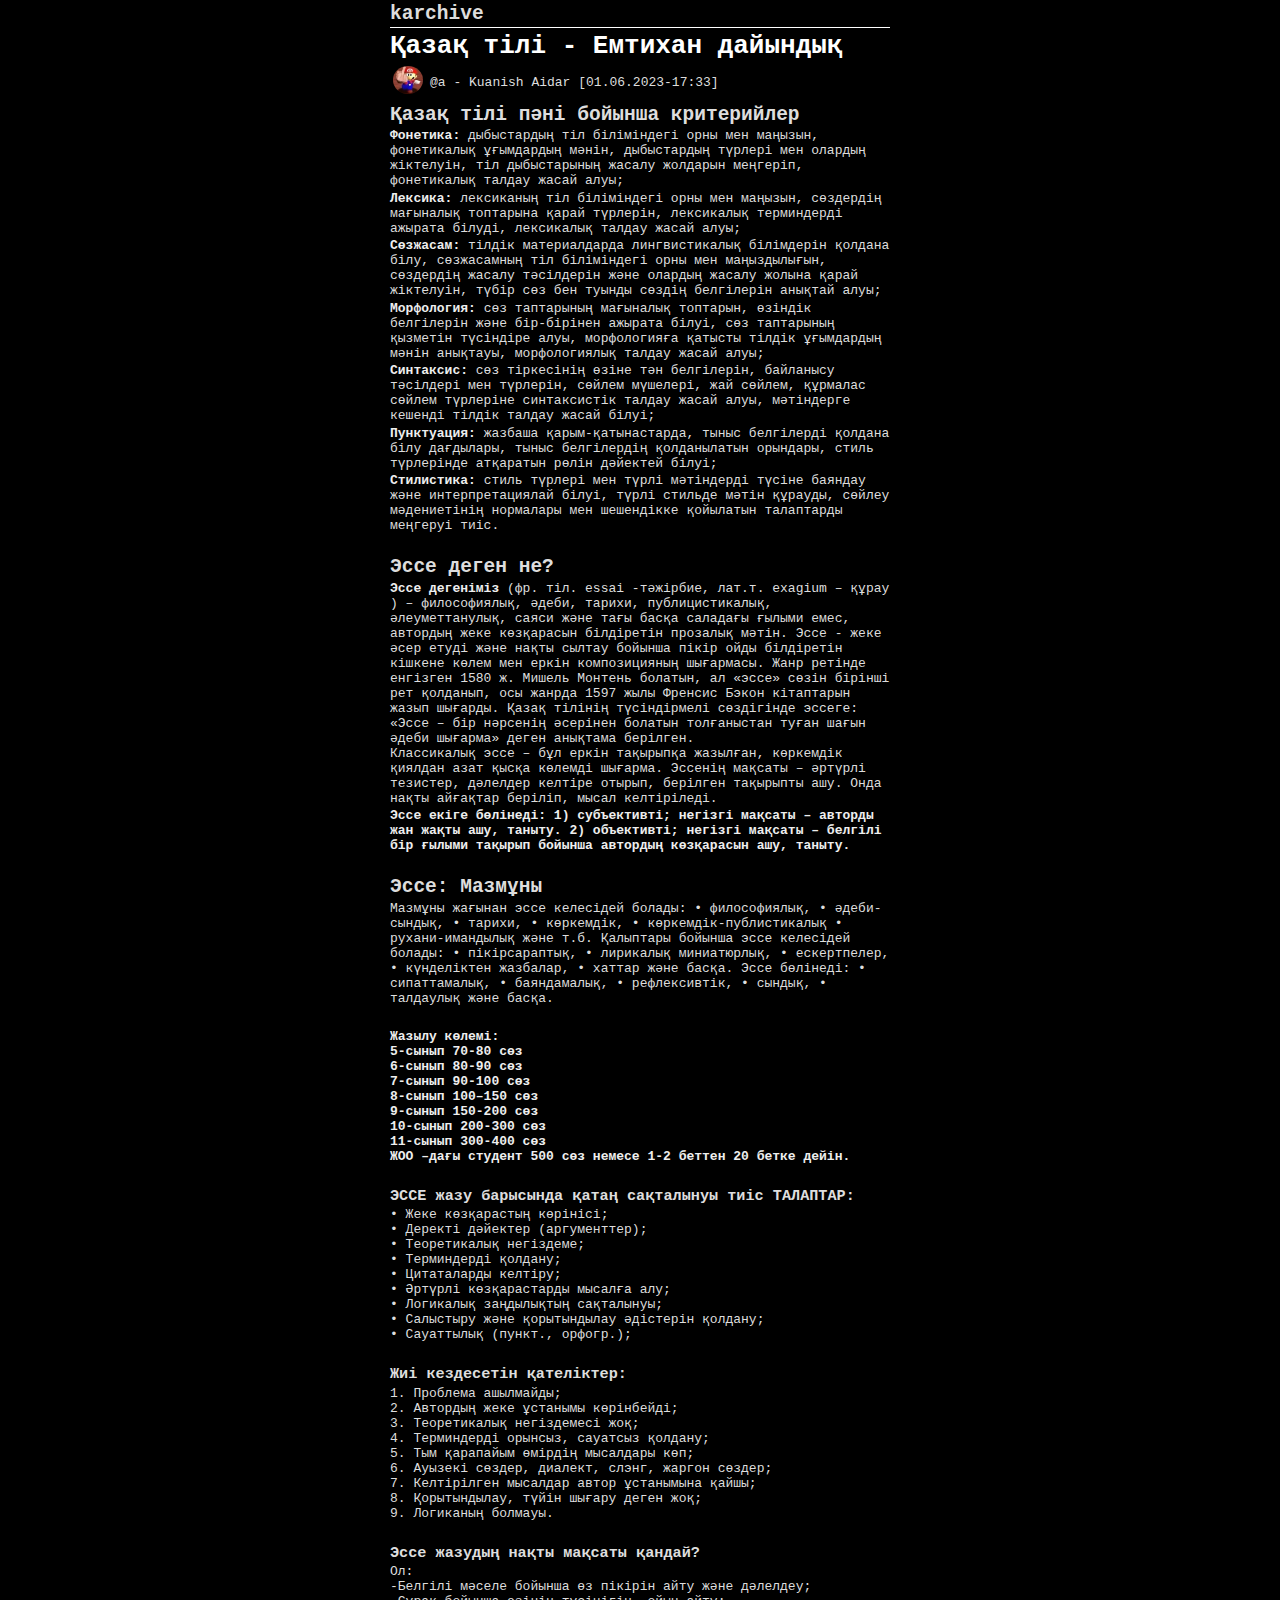
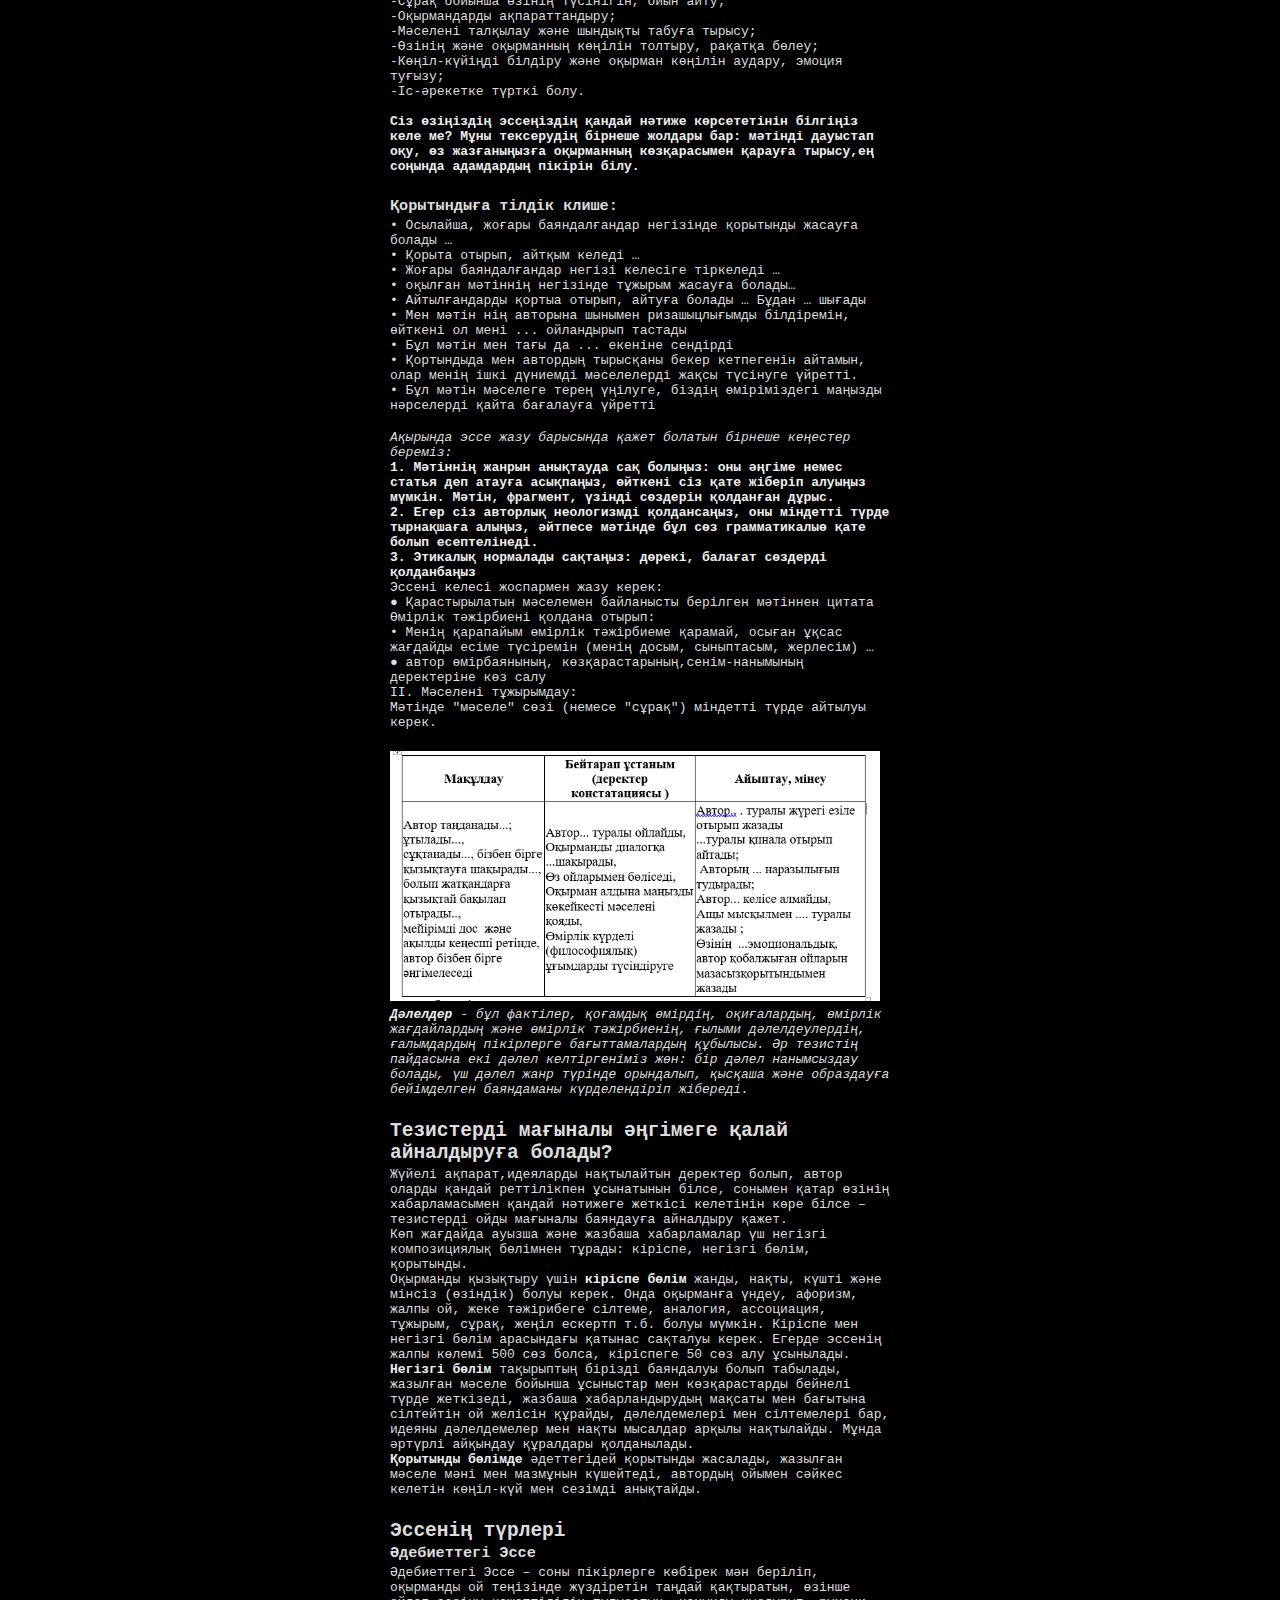
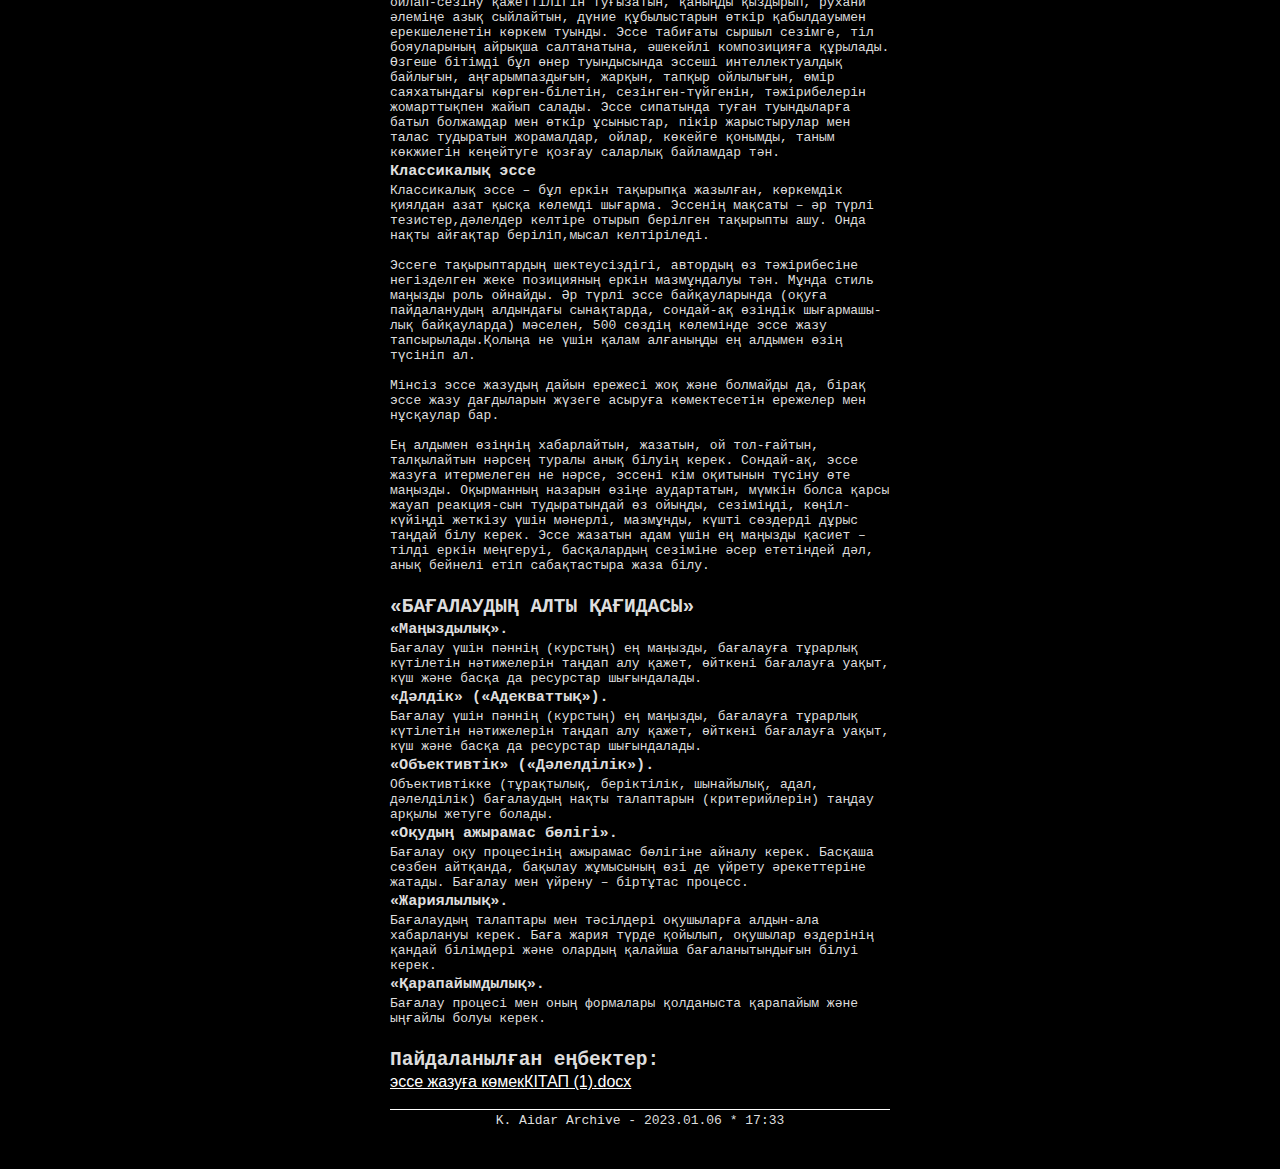
==== one.html @ 9af7af57 "idk" ====
<!DOCTYPE html>
<html>
<head>
	<meta charset="utf-8">
	<meta name="viewport" content="width=device-width, initial-scale=1">
	<title>karchive</title>
<link rel="apple-touch-icon" sizes="180x180" href="p/apple-touch-icon.png">
<link rel="icon" type="image/png" sizes="32x32" href="p/favicon-32x32.png">
<link rel="icon" type="image/png" sizes="16x16" href="p/favicon-16x16.png">
<link rel="manifest" href="p/site.webmanifest">
<link rel="mask-icon" href="p/safari-pinned-tab.svg" color="#5bbad5">
<link rel="shortcut icon" href="p/favicon.ico">
<meta name="msapplication-TileColor" content="#da532c">
<meta name="msapplication-config" content="p/browserconfig.xml">
<meta name="theme-color" content="#ffffff">
	<style type="text/css">
	body {
		background-color: #000;
	}
	.main {
		width: 500px;
		top: 0;
	}
	@media (min-width: 768px){
		.main {
		width: 500px;
		position: absolute;
  		left: 50%;
  		-ms-transform: translateX(-50%);
  		-webkit-transform: translate(-50%,0);
  		transform: translate(-50%,0);
	}
	.png {
		width: 490px;
	}
	}
	@media (max-width: 767px){
		.main {
			width: 100%;
			left: 0;
			top: 0;
			position: block;
			
		}
		.png {
			width: 250px;
		}
	}
	.header {
		width: 100%;
		top: 0;
		left: 0;
		height: 30px;
		background-color: #121212;
	}
	strong {
		color: #eee;
	}
	h1, h2, h3, h4, h5, h6, p {
		color: #DDD;
		margin: 2.5px 0 2.5px 0;
		font-family: monospace;
	}
	h1 {
		color: #fff;
	}
	a {
		color: #4444DD;
		font-family: monospace;
	}
	a:hover {
		background-color: #4444DD;
		color: #DDD;
		text-decoration-color: #FFF;
	}
	.logo {
		text-decoration: none;
	}
	.klas {
		width: 100%;
		height: 1px;
		background-color: #fff;
	}
	</style>
</head>
<body>
<div class="main">
<a href="index.html" class="logo"><h2 class="as">karchive</h2></a>
<div class="klas"></div>
<h1>Қазақ тілі - Емтихан дайындық</h1>
<table style="width: 100%;"><tr>
	<td width="5%"><img width="30" style="border-radius: 50%;" src="th/ka.jpg"></td>
	<td><p style="margin-left: 3px;">@a - Kuanish Aidar [01.06.2023-17:33]</p></td>
</tr></table>
<h2>Қазақ тілі пәні бойынша критерийлер</h2>
<p><strong>Фонетика:</strong> дыбыстардың тіл біліміндегі орны мен
маңызын, фонетикалық ұғымдардың мәнін, дыбыстардың түрлері мен олардың жіктелуін,
тіл дыбыстарының жасалу жолдарын меңгеріп, фонетикалық талдау жасай алуы;</p>
<p><strong>Лексика:</strong> лексиканың тіл біліміндегі орны мен маңызын, сөздердің мағыналық
топтарына қарай түрлерін, лексикалық терминдерді ажырата білуді, лексикалық талдау
жасай алуы;</p>
<p><strong>Сөзжасам:</strong> тілдік материалдарда лингвистикалық білімдерін қолдана білу,
сөзжасамның тіл біліміндегі орны мен маңыздылығын, сөздердің жасалу тәсілдерін және
олардың жасалу жолына қарай жіктелуін, түбір сөз бен туынды сөздің белгілерін анықтай
алуы;</p>
<p><strong>Морфология:</strong> сөз таптарының мағыналық топтарын, өзіндік белгілерін және
бір-бірінен ажырата білуі, сөз таптарының қызметін түсіндіре алуы, морфологияға
қатысты тілдік ұғымдардың мәнін анықтауы, морфологиялық талдау жасай алуы;</p>
<p><strong>Синтаксис:</strong> сөз тіркесінің өзіне тән белгілерін, байланысу тәсілдері мен түрлерін,
сөйлем мүшелері, жай сөйлем, құрмалас сөйлем түрлеріне синтаксистік талдау жасай
алуы, мәтіндерге кешенді тілдік талдау жасай білуі;</p>
<p><strong>Пунктуация:</strong> жазбаша қарым-қатынастарда, тыныс белгілерді қолдана білу
дағдылары, тыныс белгілердің қолданылатын орындары, стиль түрлерінде атқаратын рөлін
дәйектей білуі;</p>
<p><strong>Стилистика:</strong> стиль түрлері мен түрлі мәтіндерді түсіне баяндау және
интерпретациялай білуі, түрлі стильде мәтін құрауды, сөйлеу мәдениетінің нормалары мен
шешендікке қойылатын талаптарды меңгеруі тиіс.</p>
<br>
<h2>Эссе деген не?</h2>
<p><strong>Эссе дегеніміз</strong> (фр. тіл. essai -тәжірбие, лат.т. exagium – құрау ) – философиялық, әдеби, тарихи, публицистикалық, әлеуметтанулық, саяси және тағы басқа саладағы ғылыми емес, автордың жеке көзқарасын білдіретін прозалық мәтін. Эссе -  жеке әсер етуді  және нақты сылтау бойынша пікір ойды білдіретін кішкене көлем мен еркін композицияның шығармасы.  Жанр ретінде енгізген 1580 ж. Мишель Монтень болатын, ал «эссе» сөзін бірінші рет қолданып, осы жанрда 1597 жылы Френсис Бэкон кітаптарын жазып шығарды.
Қазақ тілінің түсіндірмелі сөздігінде эссеге: «Эссе – бір нәрсенің әсерінен болатын толғаныстан туған шағын әдеби шығарма» деген анықтама берілген. <br>
Классикалық эссе – бұл еркін тақырыпқа жазылған, көркемдік қиялдан азат қысқа көлемді шығарма. Эссенің мақсаты – әртүрлі тезистер, дәлелдер келтіре отырып, берілген тақырыпты ашу. Онда нақты айғақтар беріліп, мысал келтіріледі.                      </p>
<p><strong>Эссе екіге бөлінеді: 1) субъективті; негізгі мақсаты – авторды жан жақты ашу, таныту. 2) объективті; негізгі мақсаты – белгілі бір ғылыми тақырып бойынша автордың көзқарасын ашу, таныту.</strong> 
</p>
<br>
<h2>Эссе: Mазмұны</h2>
<p>Мазмұны жағынан эссе келесідей болады:
•	философиялық, 
•	әдеби- сындық, 
•	тарихи, 
•	көркемдік, 
•	көркемдік-публистикалық
•	рухани-имандылық және т.б. 

Қалыптары бойынша  эссе келесідей болады:
•	пікірсараптық, 
•	лирикалық миниатюрлық, 
•	ескертпелер, 
•	күнделіктен жазбалар, 
•	хаттар және басқа. 
Эссе бөлінеді:
•	сипаттамалық, 
•	баяндамалық, 
•	рефлексивтік, 
•	сындық, 
•	талдаулық және басқа. 
</p>
<br>
<h4><strong>
Жазылу көлемі:<br> 
5-сынып 70-80 сөз<br>
6-сынып 80-90 сөз<br>
7-сынып 90-100 сөз<br>
8-сынып 100–150 сөз<br>
9-сынып 150-200 сөз<br>
10-сынып 200-300 сөз<br>
11-сынып 300-400 сөз<br>
 ЖОО –дағы студент 500 сөз немесе 1-2 беттен 20 бетке дейін.<br>
</strong>
</h4>
<br>
<h3>ЭССЕ жазу барысында қатаң сақталынуы тиіс ТАЛАПТАР:</h3>
<p>• Жеке көзқарастың көрінісі;<br>
 • Деректі дәйектер (аргументтер);<br>
 • Теоретикалық негіздеме;<br>
 • Терминдерді қолдану;<br>
 • Цитаталарды келтіру;<br>
 • Әртүрлі көзқарастарды мысалға алу;<br>
 • Логикалық заңдылықтың сақталынуы;<br>
 • Салыстыру және қорытындылау әдістерін қолдану;<br>
 • Сауаттылық (пункт., орфогр.);<br>
</p>
<br>
<h3>Жиі кездесетін қателіктер:</h3>
<p>
 1. Проблема ашылмайды;<br>
 2. Автордың жеке ұстанымы көрінбейді;<br>
 3. Теоретикалық негіздемесі жоқ;<br>
 4. Терминдерді орынсыз, сауатсыз қолдану;<br>
 5. Тым қарапайым өмірдің мысалдары көп;<br>
 6. Ауызекі сөздер, диалект, слэнг, жаргон сөздер;<br>
 7. Келтірілген мысалдар автор ұстанымына қайшы;<br>
 8. Қорытындылау, түйін шығару деген жоқ;<br>
 9. Логиканың болмауы.<br>
</p>
<br>
<h3>Эссе жазудың нақты мақсаты қандай?</h3>
<p>
Ол:<br>
-Белгілі мәселе бойынша өз пікірін айту және дәлелдеу;<br>
-Сұрақ бойынша өзінің түсінігін, ойын айту;<br>
-Оқырмандарды ақпараттандыру;<br>
-Мәселені талқылау және шындықты табуға тырысу;<br>
-Өзінің және оқырманның көңілін толтыру, рақатқа бөлеу;<br>
-Көңіл-күйіңді білдіру және оқырман көңілін аудару, эмоция туғызу;<br>
-Іс-әрекетке түрткі болу.<br><br>
<strong>Сіз өзіңіздің эссеңіздің қандай нәтиже көрсететінін білгіңіз келе ме?  Мұны тексерудің бірнеше жолдары бар: мәтінді дауыстап оқу, өз жазғаныңызға оқырманның көзқарасымен қарауға тырысу,ең соңында адамдардың пікірін білу.</strong><br>
</p>
<br>
<h3>Қорытындыға тілдік клише:</h3>
<p>• Осылайша, жоғары баяндалғандар негізінде қорытынды жасауға болады … <br>
• Қорыта отырып, айтқым келеді … <br>
• Жоғары баяндалғандар негізі келесіге тіркеледі …<br> 
• оқылған мәтіннің негізінде тұжырым жасауға болады… <br>
• Айтылғандарды қортыа отырып, айтуға болады … Бұдан … шығады <br>
• Мен мәтін нің авторына шынымен ризашыцлығымды білдіремін, өйткені ол мені ... ойландырып тастады  <br>
• Бұл мәтін мен тағы да ... екеніне сендірді <br>
• Қортындыда мен автордың тырысқаны бекер кетпегенін айтамын, олар менің ішкі дүниемді мәселелерді жақсы түсінуге үйретті.  <br>
• Бұл мәтін мәселеге терең үңілуге, біздің өміріміздегі маңызды нәрселерді қайта бағалауға үйретті <br><br>
</p>
<p><i>Ақырында эссе жазу барысында қажет болатын бірнеше кеңестер береміз:</i><br><strong> 1. Мәтіннің жанрын анықтауда сақ болыңыз: оны әңгіме немес статья деп атауға асықпаңыз, өйткені сіз  қате жіберіп алуыңыз мүмкін. Мәтін, фрагмент, үзінді сөздерін қолданған дұрыс.</strong><br>
<strong>2. Егер сіз авторлық неологизмді қолдансаңыз,  оны міндетті түрде тырнақшаға алыңыз, әйтпесе мәтінде бұл сөз грамматикалыө қате болып есептелінеді. </strong> <br>
<strong>3. Этикалық нормалады сақтаңыз: дөрекі, балағат сөздерді қолданбаңыз</strong><br>
Эссені келесі жоспармен  жазу керек:<br>
● Қарастырылатын мәселемен байланысты берілген мәтіннен цитата<br>
Өмірлік тәжірбиені қолдана отырып:<br>
• Менің қарапайым өмірлік тәжірбиеме қарамай, осыған ұқсас жағдайды есіме түсіремін (менің досым, сыныптасым, жерлесім) … <br>
● автор өмірбаянының, көзқарастарының,сенім-нанымының деректеріне  көз салу<br>
II. Мәселені тұжырымдау:<br>
Мәтінде "мәселе" сөзі  (немесе "сұрақ") міндетті түрде айтылуы керек.<br>
</p>
<br>
<img src="one1.png" class="png">
<br>
<p><i><strong>Дәлелдер</strong> -  бұл фактілер, қоғамдық өмірдің, оқиғалардың, өмірлік жағдайлардың және өмірлік тәжірбиенің, ғылыми дәлелдеулердің, ғалымдардың пікірлерге бағыттамалардың құбылысы. Әр тезистің пайдасына екі дәлел келтіргеніміз жөн: бір дәлел нанымсыздау болады, үш дәлел жанр түрінде орындалып, қысқаша және образдауға бейімделген баяндаманы күрделендіріп жібереді. </i></p>
<br>
<h2>Тезистерді мағыналы әңгімеге қалай айналдыруға болады?</h2>
<p>Жүйелі ақпарат,идеяларды нақтылайтын деректер болып, автор оларды қандай реттілікпен ұсынатынын білсе, сонымен қатар өзінің хабарламасымен қандай нәтижеге жеткісі келетінін көре білсе – тезистерді ойды мағыналы баяндауға айналдыру қажет.<br>
Көп жағдайда ауызша және жазбаша хабарламалар үш негізгі композициялық бөлімнен тұрады: кіріспе, негізгі бөлім, қорытынды.<br>
Оқырманды қызықтыру үшін <strong>кіріспе бөлім</strong> жанды, нақты, күшті және мінсіз (өзіндік) болуы керек. Онда оқырманға үндеу, афоризм, жалпы ой, жеке тәжірибеге сілтеме, аналогия, ассоциация, тұжырым, сұрақ, жеңіл ескертп т.б. болуы мүмкін. Кіріспе мен негізгі бөлім арасындағы қатынас сақталуы керек. Егерде эссенің  жалпы көлемі 500 сөз болса, кіріспеге 50 сөз алу ұсынылады.<br>
<strong>Негізгі бөлім</strong> тақырыптың бірізді баяндалуы болып табылады, жазылған мәселе бойынша ұсыныстар мен көзқарастарды бейнелі түрде жеткізеді, жазбаша хабарландырудың мақсаты мен бағытына сілтейтін ой желісін құрайды, дәлелдемелері мен сілтемелері бар, идеяны дәлелдемелер мен нақты мысалдар арқылы нақтылайды. Мұнда әртүрлі айқындау құралдары  қолданылады.<br>
<strong>Қорытынды бөлімде</strong> әдеттегідей қорытынды жасалады, жазылған мәселе мәні мен мазмұнын күшейтеді, автордың ойымен сәйкес келетін көңіл-күй мен сезімді анықтайды.<br> 
</p>
<br>
<h2>Эссенің түрлері</h2>
<h3>Әдебиеттегі Эссе</h3>
<p>Әдебиеттегі Эссе – соны пікірлерге көбірек мән беріліп, оқырманды ой теңізінде жүздіретін таңдай қақтыратын, өзінше ойлап-сезіну қажеттілігін туғызатын, қаныңды қыздырып, рухани әлеміңе азық сыйлайтын, дүние құбылыстарын өткір қабылдауымен ерекшеленетін көркем туынды. Эссе табиғаты сыршыл сезімге, тіл бояуларының айрықша салтанатына, әшекейлі композицияға құрылады. Өзгеше бітімді бұл өнер туындысында эссеші интеллектуалдық байлығын, аңғарымпаздығын, жарқын, тапқыр ойлылығын, өмір саяхатындағы көрген-білетін, сезінген-түйгенін, тәжірибелерін жомарттықпен жайып салады. Эссе сипатында туған туындыларға батыл болжамдар мен өткір ұсыныстар, пікір жарыстырулар мен талас тудыратын жорамалдар, ойлар, көкейге қонымды, таным көкжиегін кеңейтуге қозғау саларлық байламдар тән.</p>
<h3>Классикалық эссе</h3>
<p>Классикалық эссе – бұл еркін тақырыпқа жазылған, көркемдік қиялдан азат қысқа көлемді шығарма. Эссенің мақсаты – әр түрлі тезистер,дәлелдер келтіре отырып берілген тақырыпты ашу. Онда нақты айғақтар беріліп,мысал келтіріледі.<br><br>                                                                                               
Эссеге тақырыптардың шектеусіздігі, автордың өз тәжірибесіне негізделген жеке позицияның еркін мазмұндалуы тән. Мұнда стиль маңызды роль ойнайды. Әр түрлі эссе байқауларында (оқуға пайдаланудың алдындағы сынақтарда, сондай-ақ өзіндік шығармашы-лық байқауларда) мәселен, 500 сөздің көлемінде эссе жазу тапсырылады.Қолыңа не үшін қалам алғаныңды ең алдымен өзің түсініп ал.<br><br>                                                                                Мінсіз эссе жазудың дайын ережесі жоқ және болмайды да, бірақ эссе жазу дағдыларын жүзеге асыруға көмектесетін ережелер мен нұсқаулар бар.      <br><br>                                                                                           Ең алдымен өзіңнің хабарлайтын, жазатын, ой тол-ғайтын, талқылайтын нәрсең туралы анық білуің керек. Сондай-ақ, эссе жазуға итермелеген не нәрсе, эссені кім оқитынын түсіну өте маңызды. Оқырманның назарын өзіңе аудартатын, мүмкін болса қарсы жауап реакция-сын тудыратындай өз ойыңды, сезіміңді, көңіл-күйіңді жеткізу үшін мәнерлі, мазмұнды, күшті сөздерді дұрыс таңдай білу керек. Эссе жазатын адам үшін ең маңызды қасиет – тілді еркін меңгеруі, басқалардың сезіміне әсер ететіндей дәл, анық бейнелі етіп сабақтастыра жаза білу.  
</p>
<br>
<h2>«БАҒАЛАУДЫҢ АЛТЫ ҚАҒИДАСЫ»</h2>
<h3>«Маңыздылық».</h3>
<p>Бағалау үшін пәннің (курстың) ең маңызды, бағалауға тұрарлық күтілетін нәтижелерін таңдап алу қажет, өйткені бағалауға уақыт, күш және басқа да ресурстар шығындалады. </p>
<h3> «Дәлдік» («Адекваттық»).</h3>
<p>Бағалау үшін пәннің (курстың) ең маңызды, бағалауға тұрарлық күтілетін нәтижелерін таңдап алу қажет, өйткені бағалауға уақыт, күш және басқа да ресурстар шығындалады. </p>
<h3>«Объективтік» («Дәлелділік»).</h3>
<p>Объективтікке (тұрақтылық, беріктілік, шынайылық, адал, дәлелділік) бағалаудың нақты талаптарын (критерийлерін) таңдау арқылы жетуге болады.</p>
<h3>«Оқудың ажырамас бөлігі».</h3>
<p>Бағалау оқу процесінің ажырамас бөлігіне айналу керек. Басқаша сөзбен айтқанда, бақылау жұмысының өзі де үйрету әрекеттеріне жатады. Бағалау мен үйрену – біртұтас процесс.</p>
<h3>«Жариялылық».</h3>
<p>Бағалаудың талаптары мен тәсілдері оқушыларға алдын-ала хабарлануы керек. Баға жария түрде қойылып, оқушылар өздерінің қандай білімдері  және олардың қалайша бағаланытындығын білуі керек. </p>
<h3>«Қарапайымдылық».</h3>
<p>Бағалау процесі мен оның формалары қолданыста қарапайым және ыңғайлы болуы керек. </p>
<br>
<h2>Пайдаланылған еңбектер:</h2>
<a href="https://docs.google.com/document/d/1SLP0fhgiQxHhIWPnlz2_R3PmXcCHoAdb/edit?usp=sharing&ouid=106201852973154466958&rtpof=true&sd=true" style="color: #fff; font-family: arial;">эссе жазуға көмекКІТАП (1).docx</a>
<br><br>
<div class="klas"></div>
<div align="center"><p>K. Aidar Archive - 2023.01.06 * 17:33</p></div>
</div>
</body>
</html>
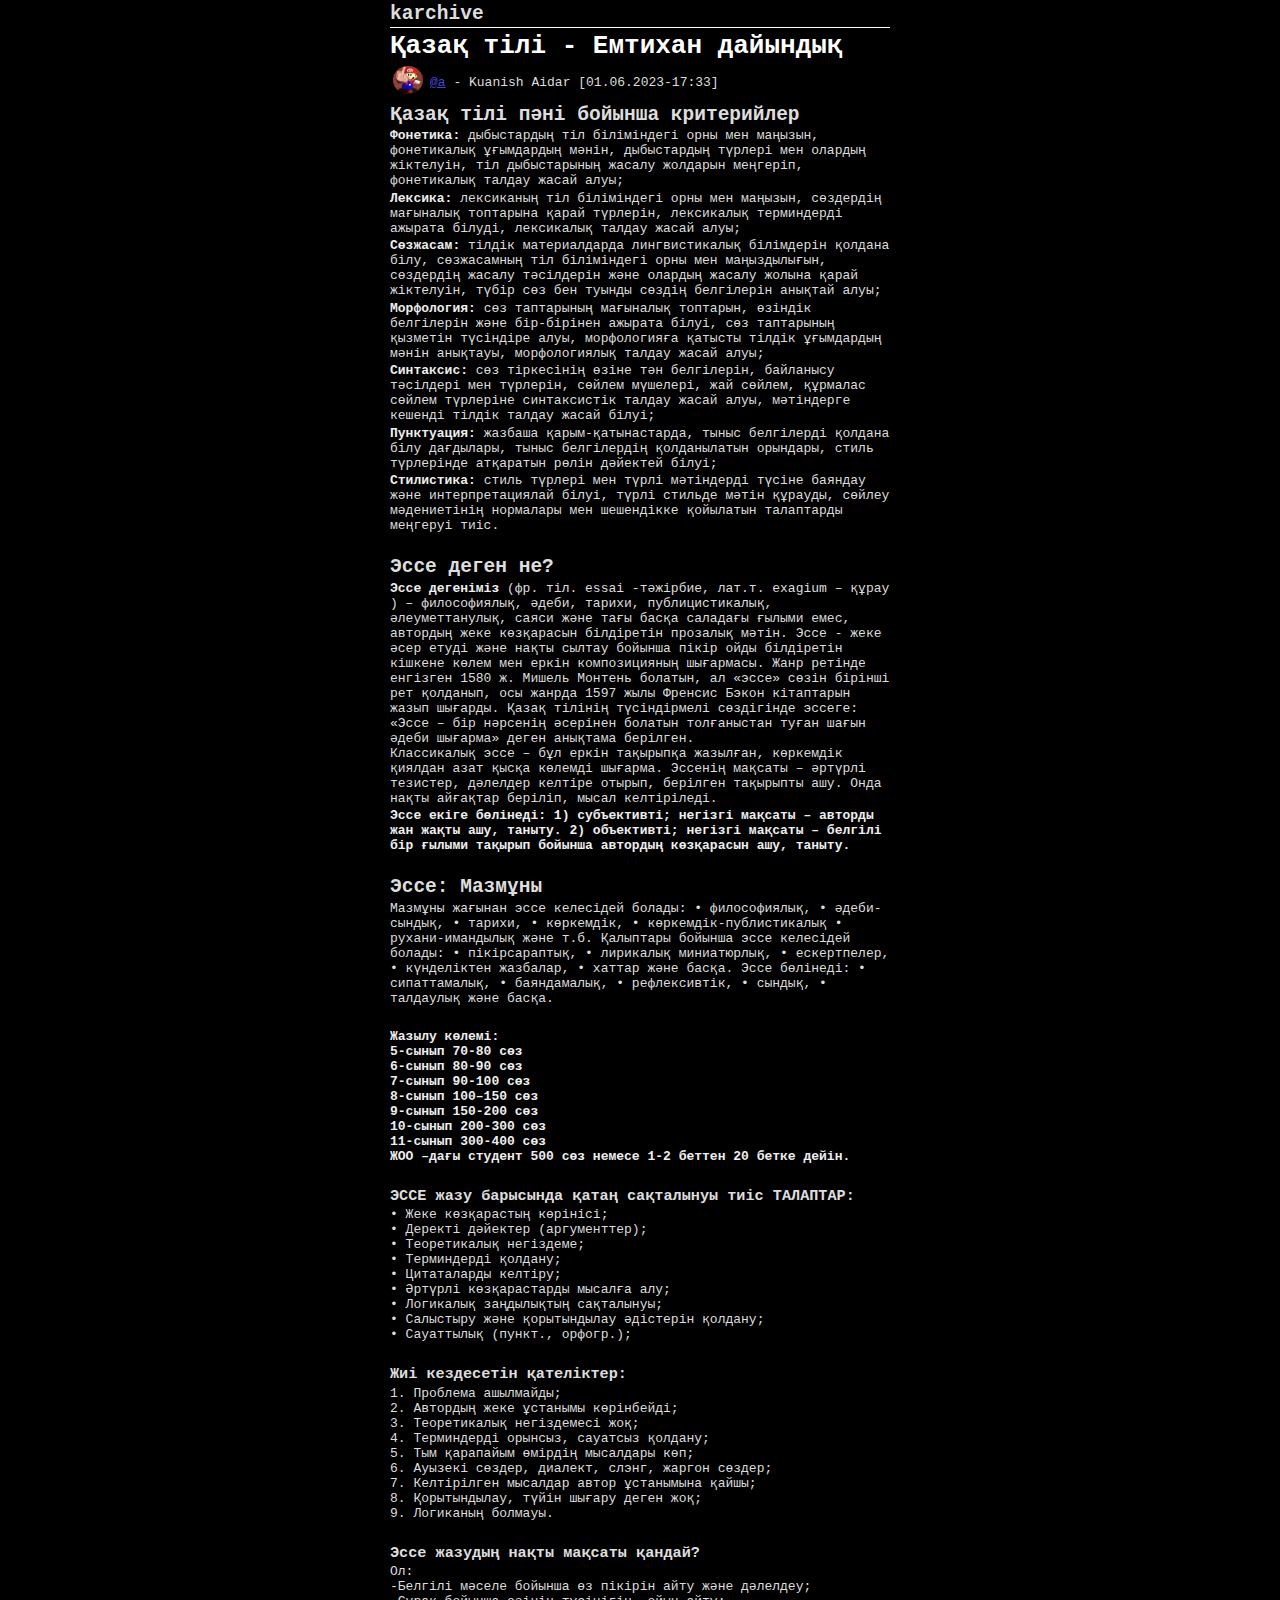
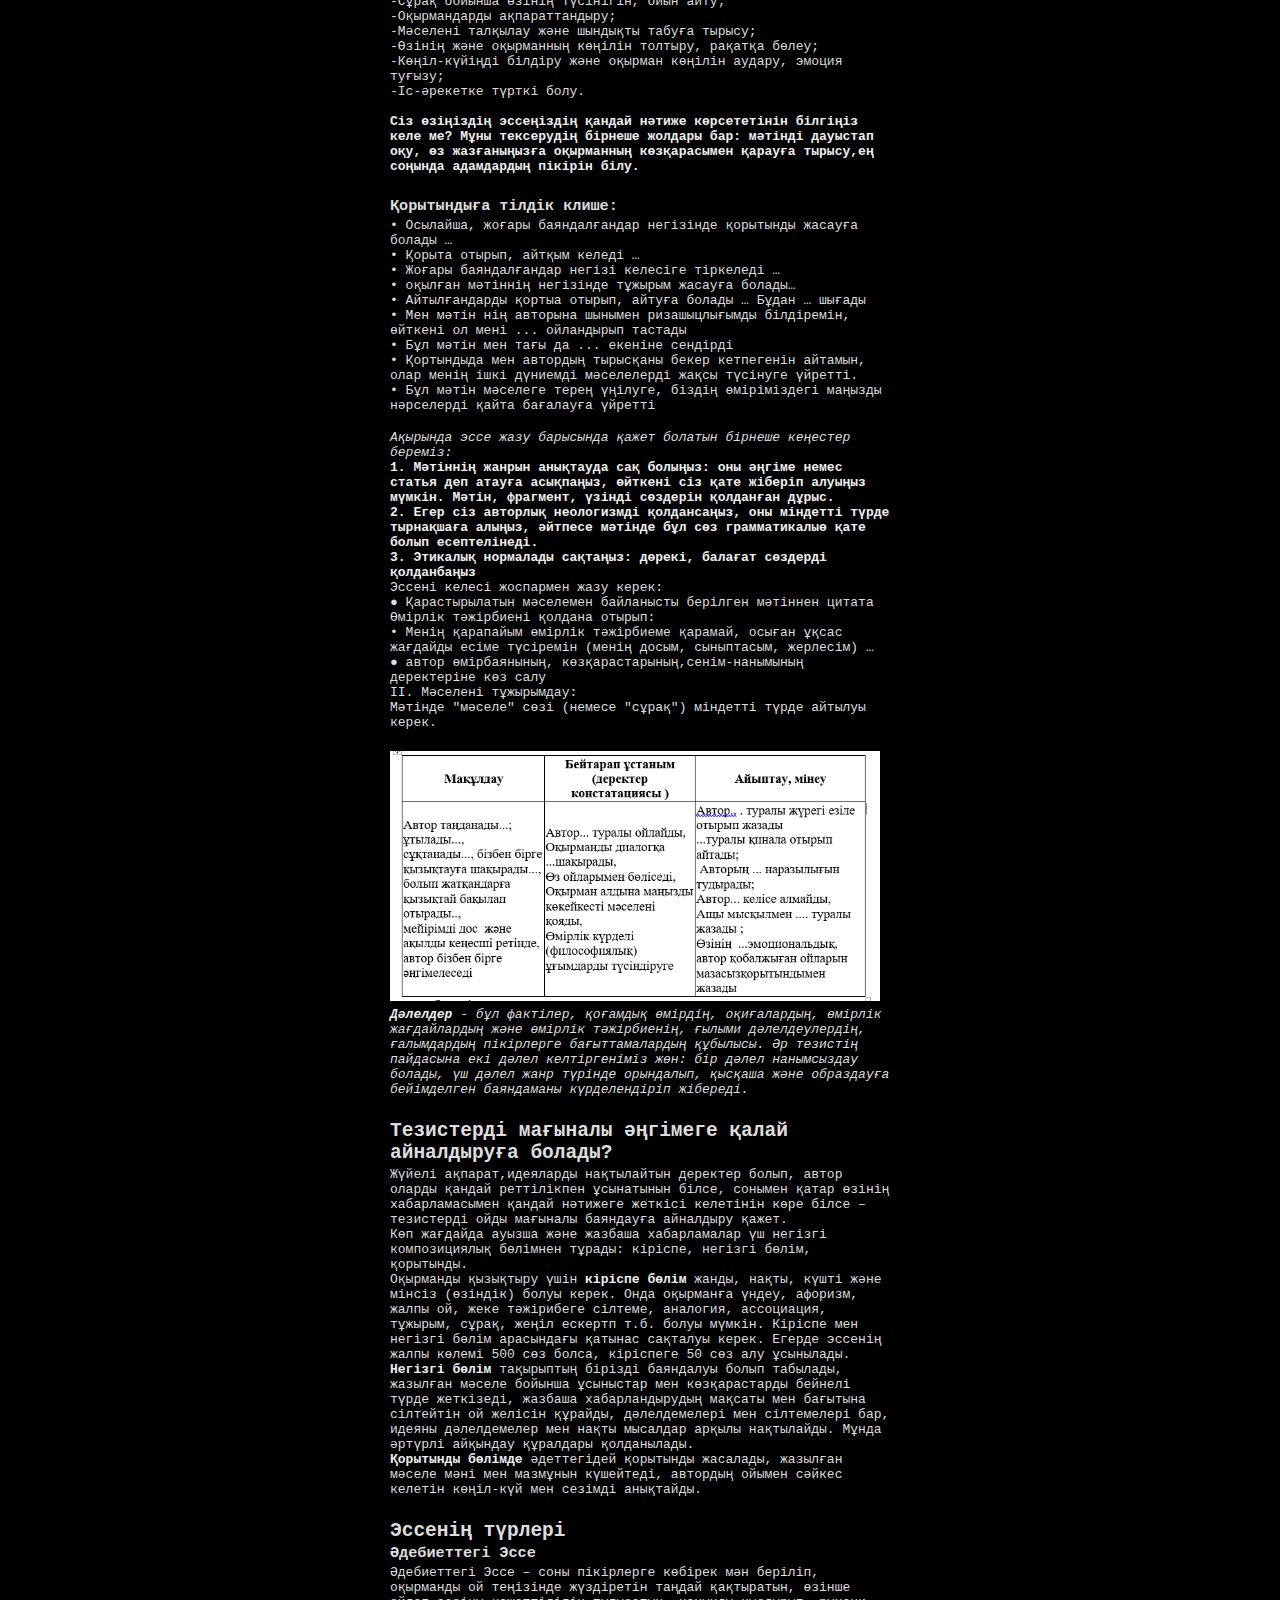
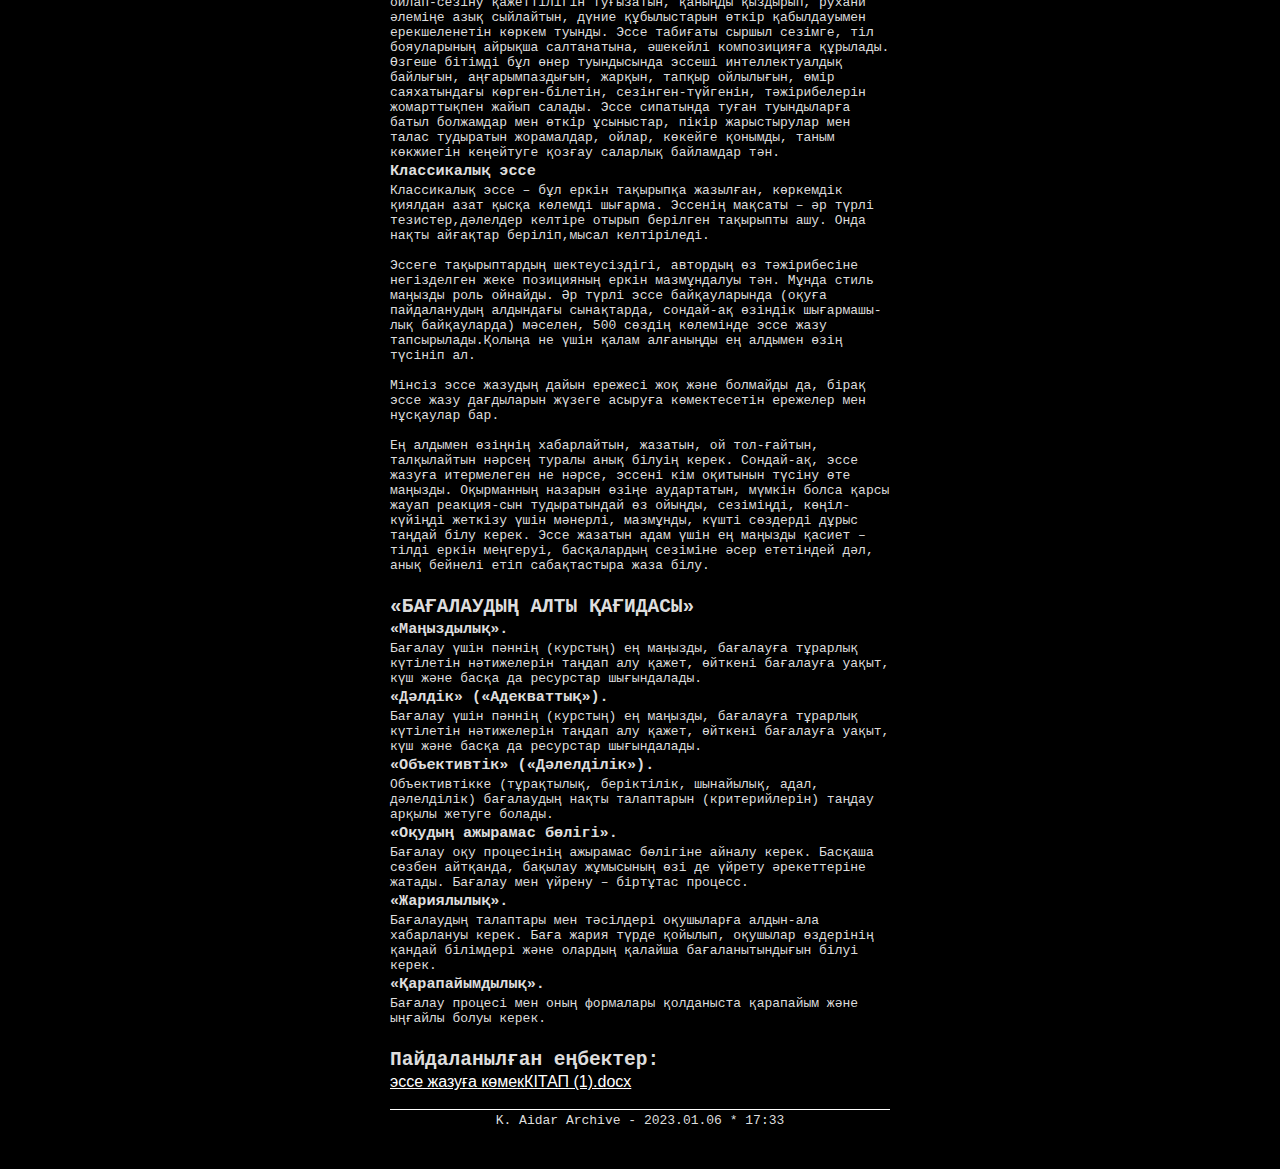
==== commit 45c8615a: "idk 2.4" ====
--- a/one.html
+++ b/one.html
@@ -90,7 +90,7 @@
 <h1>Қазақ тілі - Емтихан дайындық</h1>
 <table style="width: 100%;"><tr>
 	<td width="5%"><img width="30" style="border-radius: 50%;" src="th/ka.jpg"></td>
-	<td><p style="margin-left: 3px;">@a - Kuanish Aidar [01.06.2023-17:33]</p></td>
+	<td><p style="margin-left: 3px;"><a href="u/a.html">@a</a> - Kuanish Aidar [01.06.2023-17:33]</p></td>
 </tr></table>
 <h2>Қазақ тілі пәні бойынша критерийлер</h2>
 <p><strong>Фонетика:</strong> дыбыстардың тіл біліміндегі орны мен
